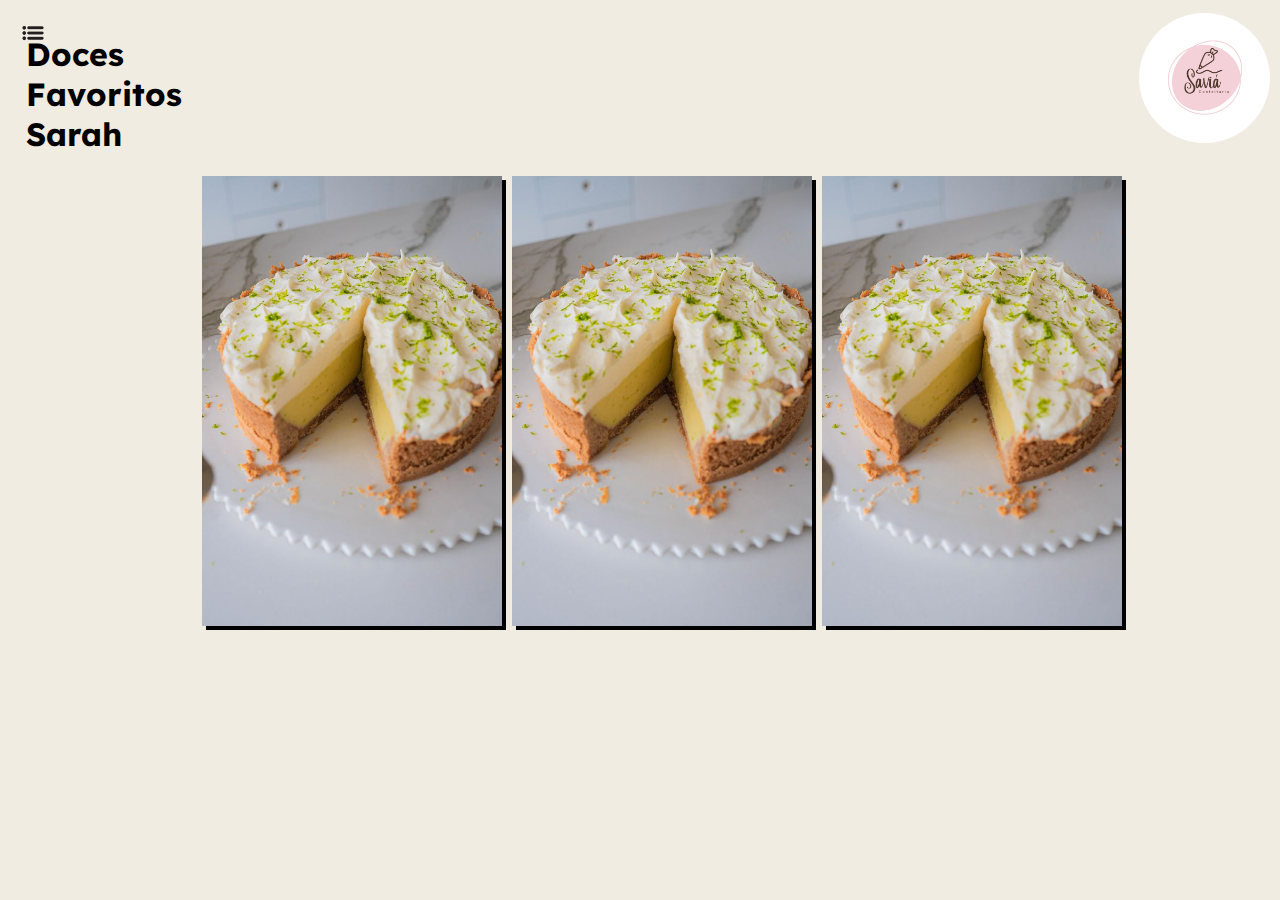
==== ana2.html @ 2b9353f9 "Add files via upload" ====
<!DOCTYPE html>
<html lang="en">
<head>
    <meta charset="UTF-8">
    <meta http-equiv="X-UA-Compatible" content="IE=edge">
    <meta name="viewport" content="width=device-width, initial-scale=1.0">
    <title>Pagina 2 - Ana</title>
    <link rel="stylesheet" href="style3.css">
    <link rel="stylesheet" href="style4.css">
</head>
<body>

    <section id="menu-retratil">
        <input type="checkbox" id="check">
        <label id="icone" for="check"><img src="icone.png"></label>
        <div class="barra">
            <div id="nav">
                <a href="index.html"><div class="link">Login</div></a>
                <a href="ana.html"><div class="link">Dados Cadastrados</div></a>
                <a href="ana2.html"><div class="link">Doces Favoritos</div></a>
            </div>
        </div>
    </section>
    <div class="cabecalho">
        <h1 class="title">Doces Favoritos Sarah </h1>
        <img src="logo.png" alt="">
        </div>
    <div class="imagens">
        <img id="imagem1"src="docefavorito.jpg" alt="">
        <img src="docefavorito.jpg" alt="">
        <img src="docefavorito.jpg" alt="">
    </div>
</body>
</html>
---- style3.css ----
@import url('https://fonts.googleapis.com/css2?family=Lexend+Deca:wght@300;400;500;600;700&display=swap');

body {
    margin: 0;
    font-family: 'Lexend Deca' , sans-serif;
    background-color: rgb(241, 236, 225);
}
.cabecalho{
    display: inline-flex;
    margin-top: 1%;
}
.cabecalho img{
    margin-left: 110%;
    height: 15%;
    width: 15%;
    border-radius: 400px;
}
.cabecalho h1{
    margin-left: 3%;
    text-align: left;
}
.imagens{
    gap: 10px;
    display: inline-flex;
}
.imagens img{
    height: 450px;
    width: 300px;
    box-shadow: 4px 4px 0px black;
}
#imagem1{
    margin-left: 22%;
}
---- style4.css ----
#menu-retratil{
    overflow-y: scroll;
}
#check{
    display: none;
}
#icone{
    cursor: pointer;
    padding: 15px;
    position: absolute;
    z-index: 1;
}
#icone img{
    width: 7%;
    height: 5%;
}
.barra{
    background-color: rgb(250, 131, 151);
    height: 100%;
    width: 300px;
    position: absolute;
    transition: all 0.2s linear;
    left: -300px;
    border-radius: 5px;
    font-style: italic;
}
#nav{
    width: 100%;
    position: absolute;
    top: 60px;
}
#nav a{
    text-decoration: none;
}
.link{
    background-color: rgb(240, 90, 115);
    padding: 20px;
    font-family:'Merriweather', serif;
    font-size: 12pt;
    transition: all 0.2s linear;
    color: black;
    border-bottom: 2px solid gray;
    opacity: 0;
    margin-top: 200px;
    font-weight: 400;
}
.link:hover{
    background-color: rgb(209, 156, 209);
}
#check:checked ~ .barra{
    transform: translateX(300px);
}
#check:checked ~ .barra #nav a .link{
    opacity: 1;
    margin-top: 0;
    transition-delay: 0.2s;
}
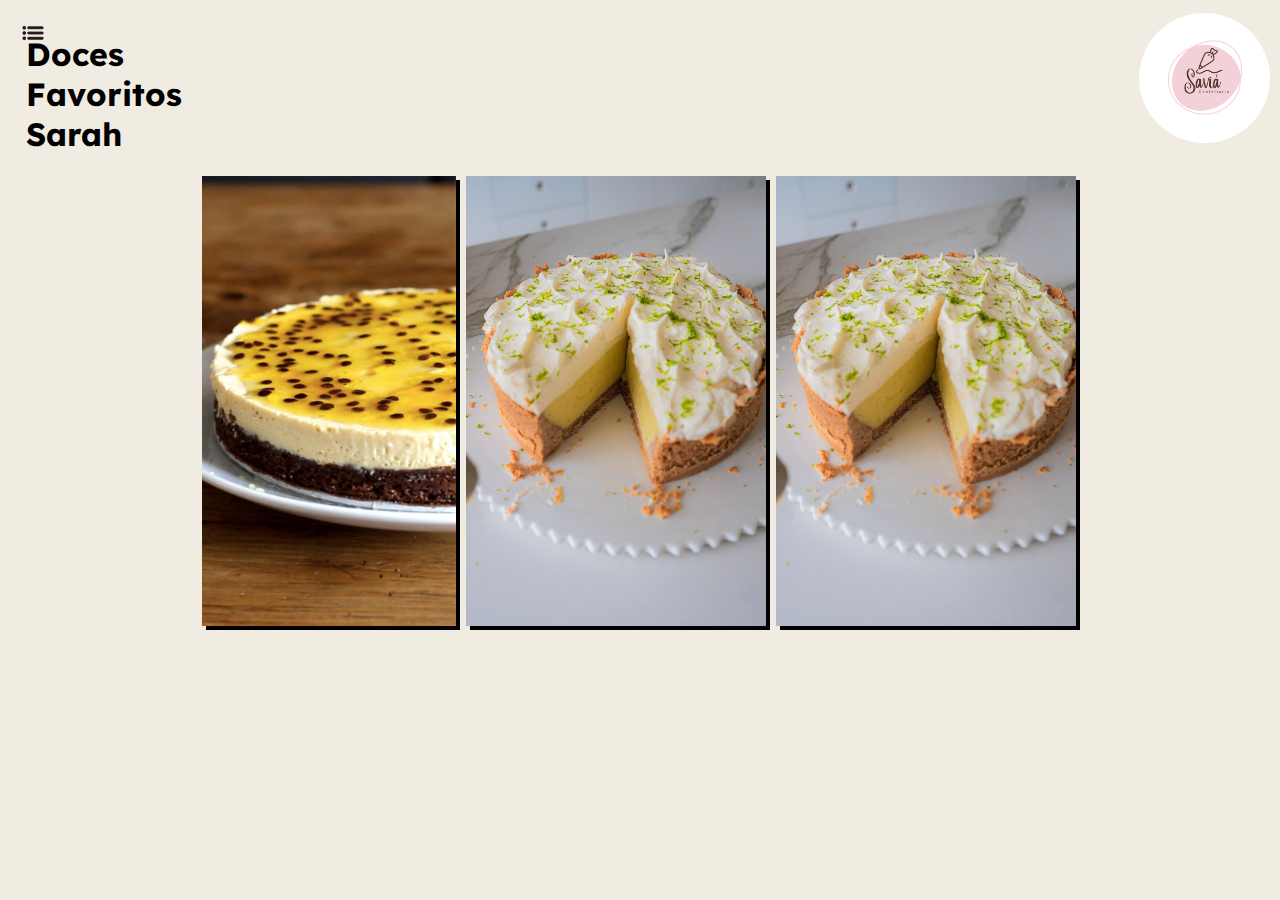
==== commit 95c55c5b: "Update ana2.html" ====
--- a/ana2.html
+++ b/ana2.html
@@ -26,9 +26,9 @@
         <img src="logo.png" alt="">
         </div>
     <div class="imagens">
-        <img id="imagem1"src="docefavorito.jpg" alt="">
+        <img id="imagem1"src="1819392060e496e9f50ed1d7c39288bc.jpg" alt="">
         <img src="docefavorito.jpg" alt="">
         <img src="docefavorito.jpg" alt="">
     </div>
 </body>
-</html>+</html>
